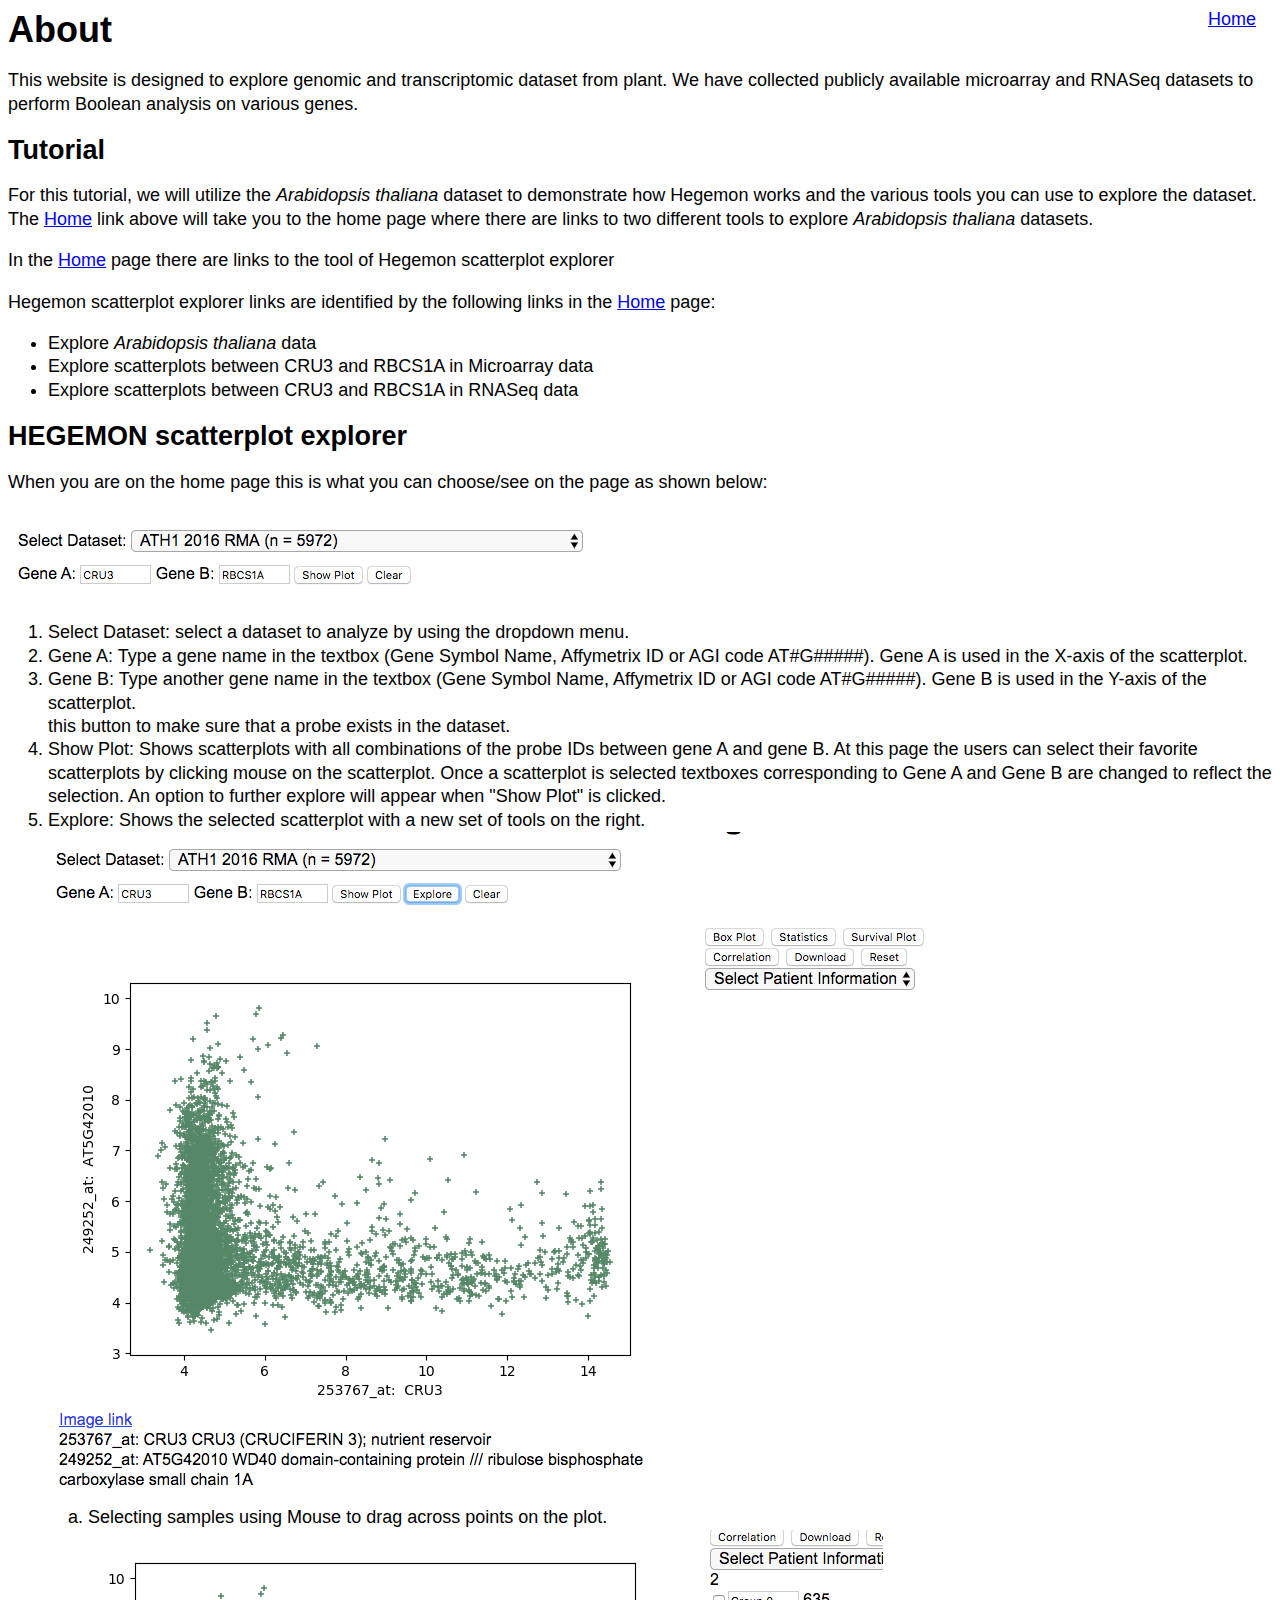
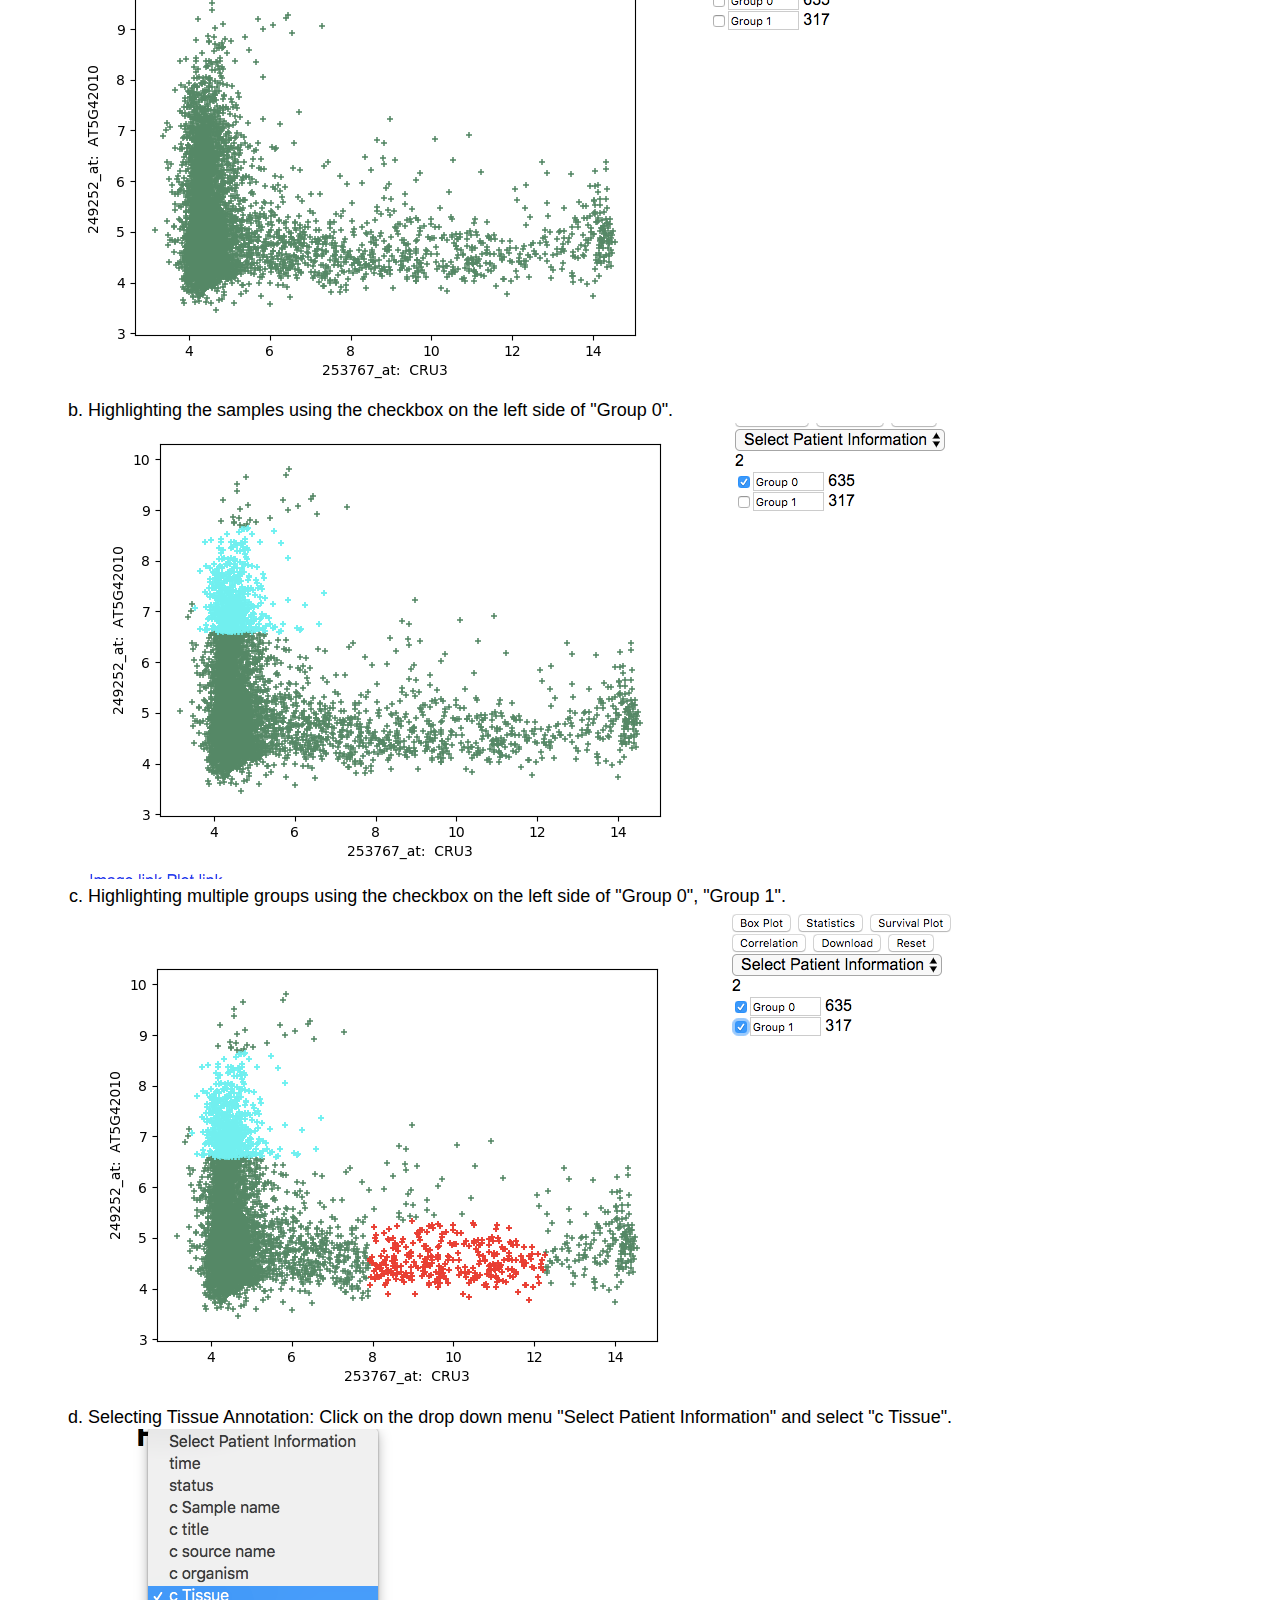
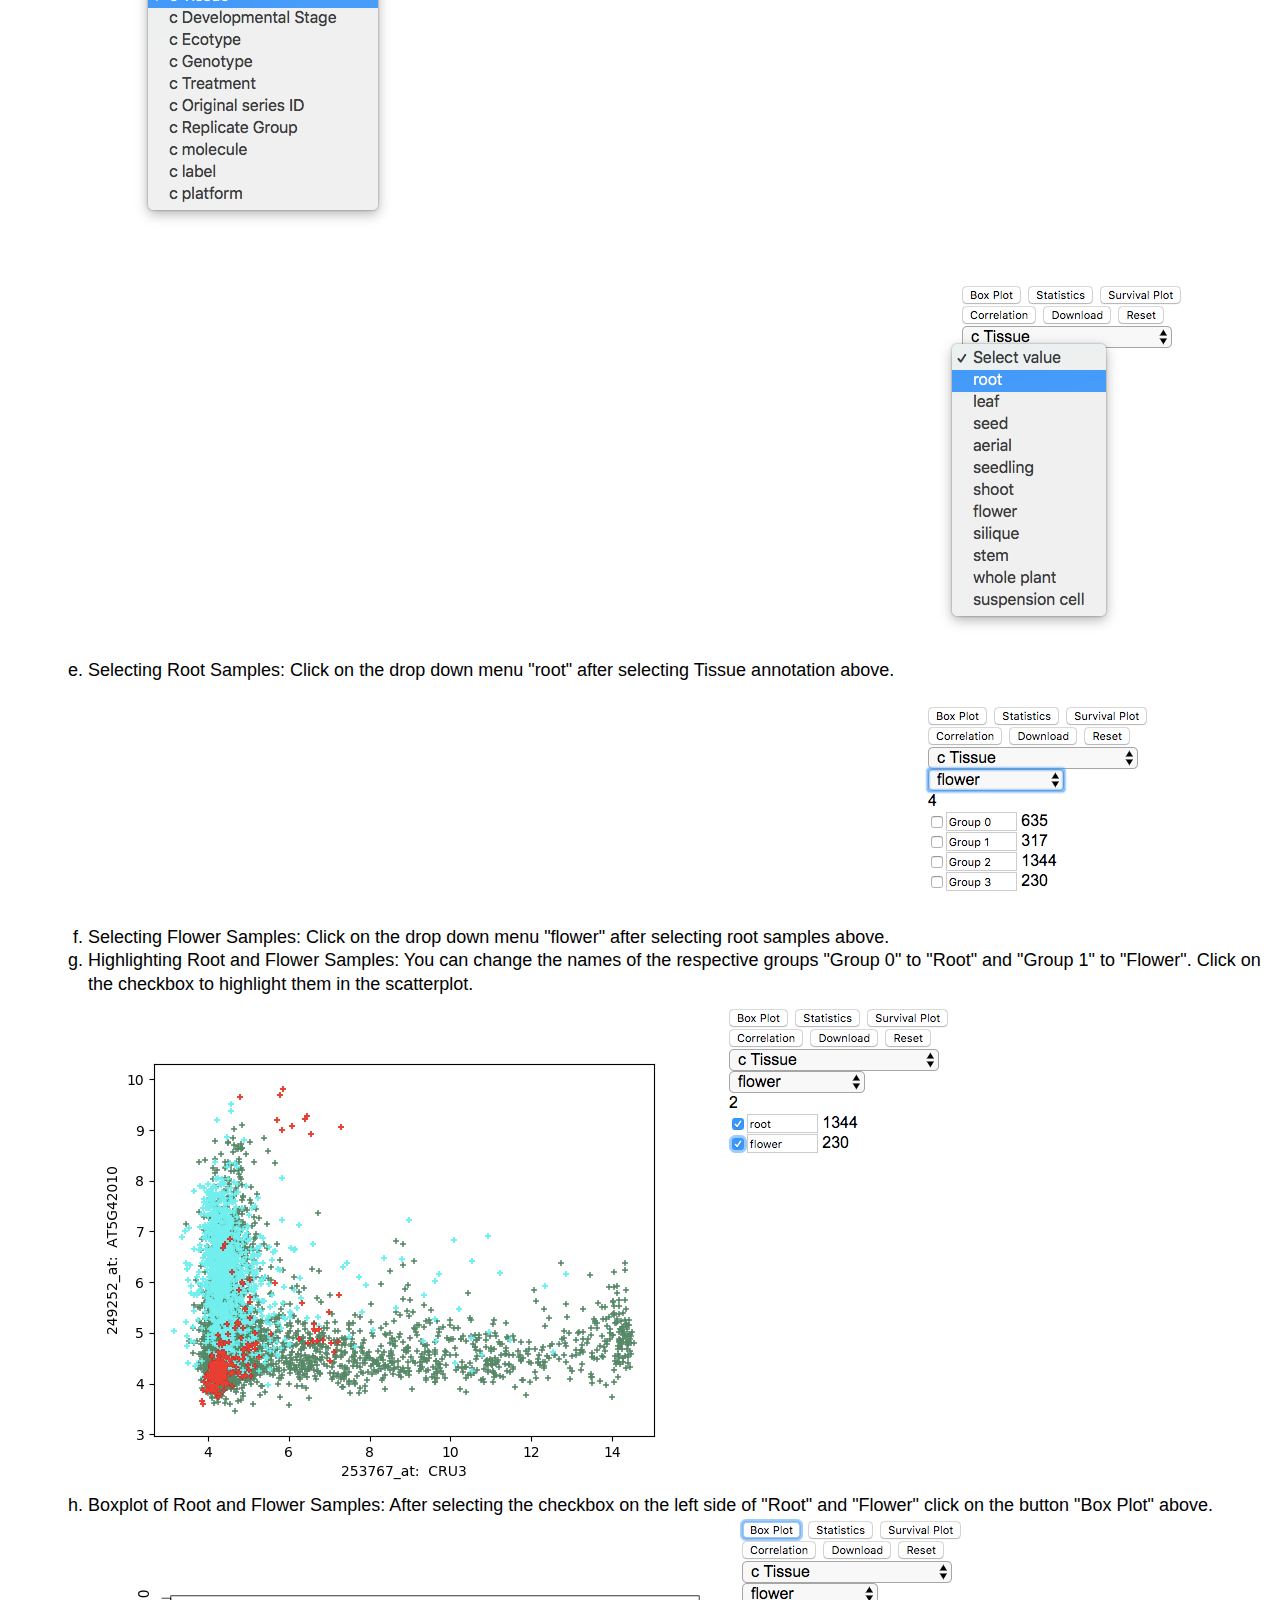
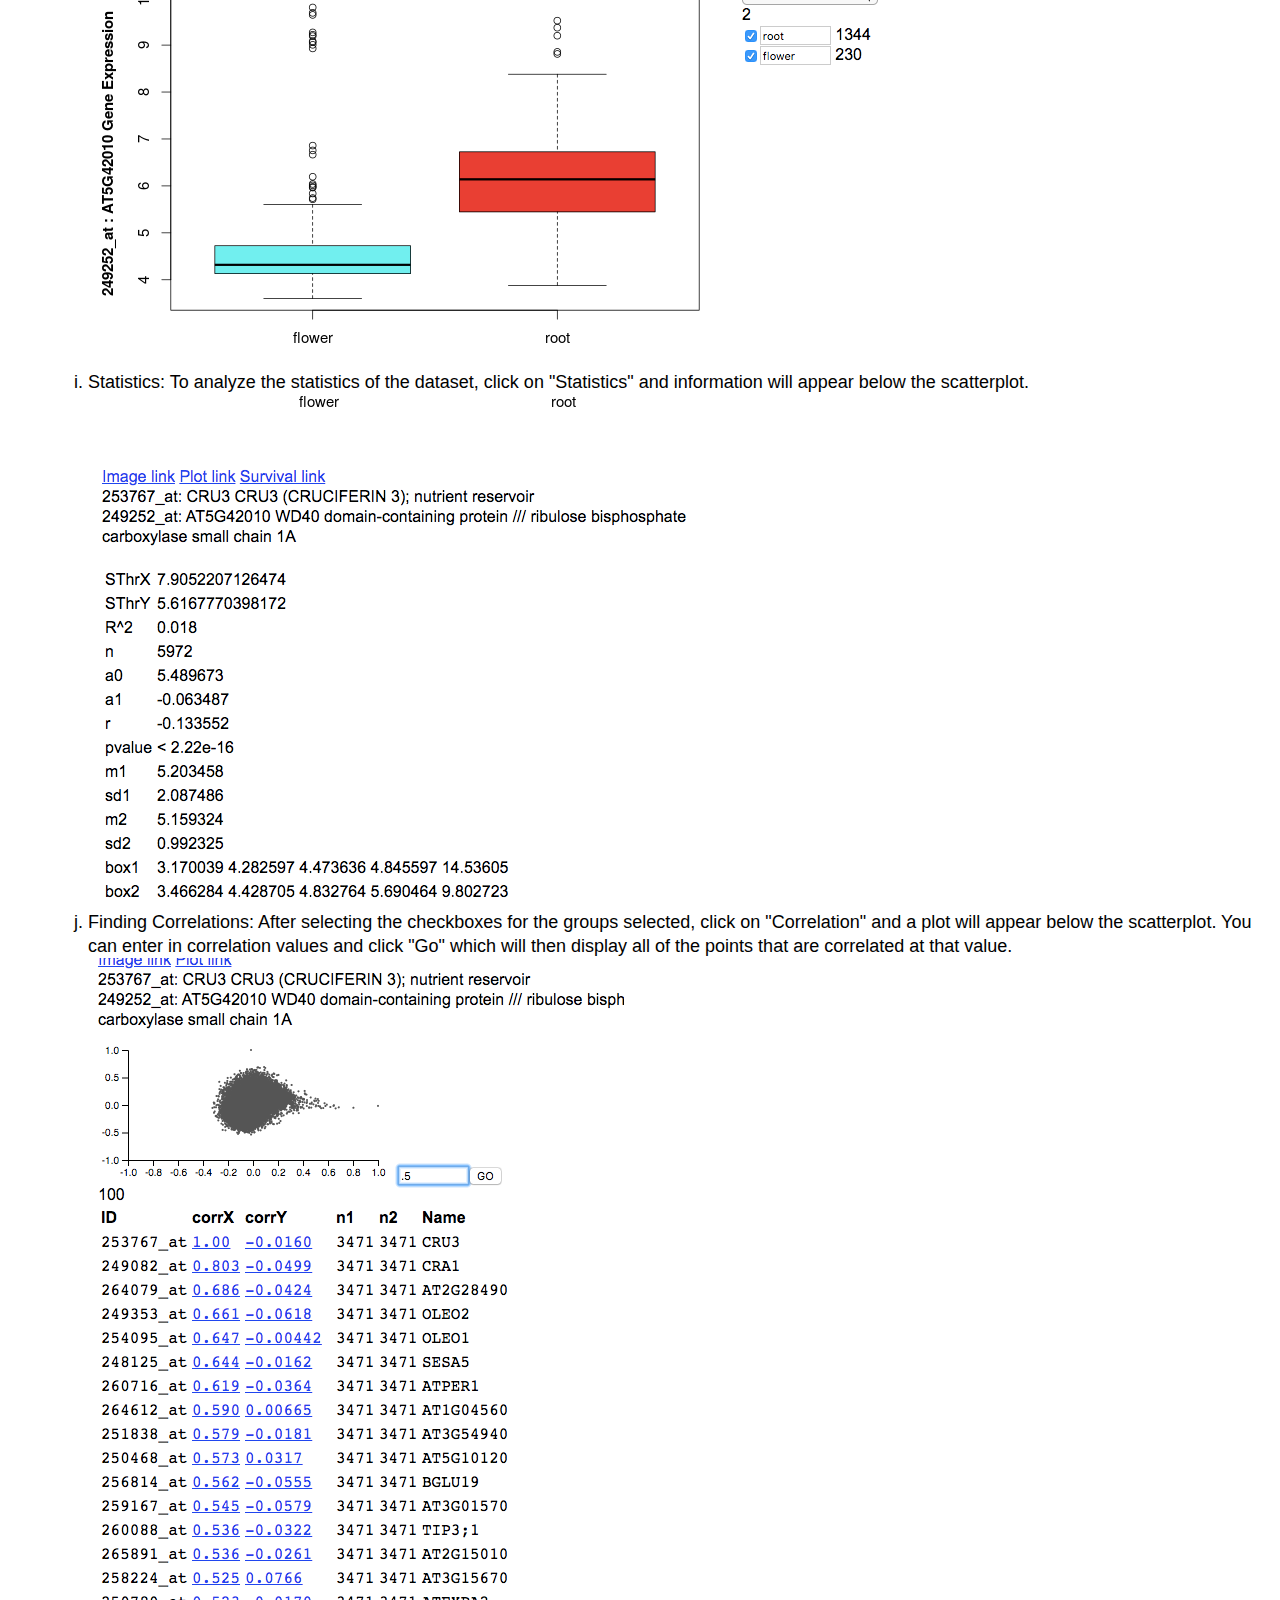
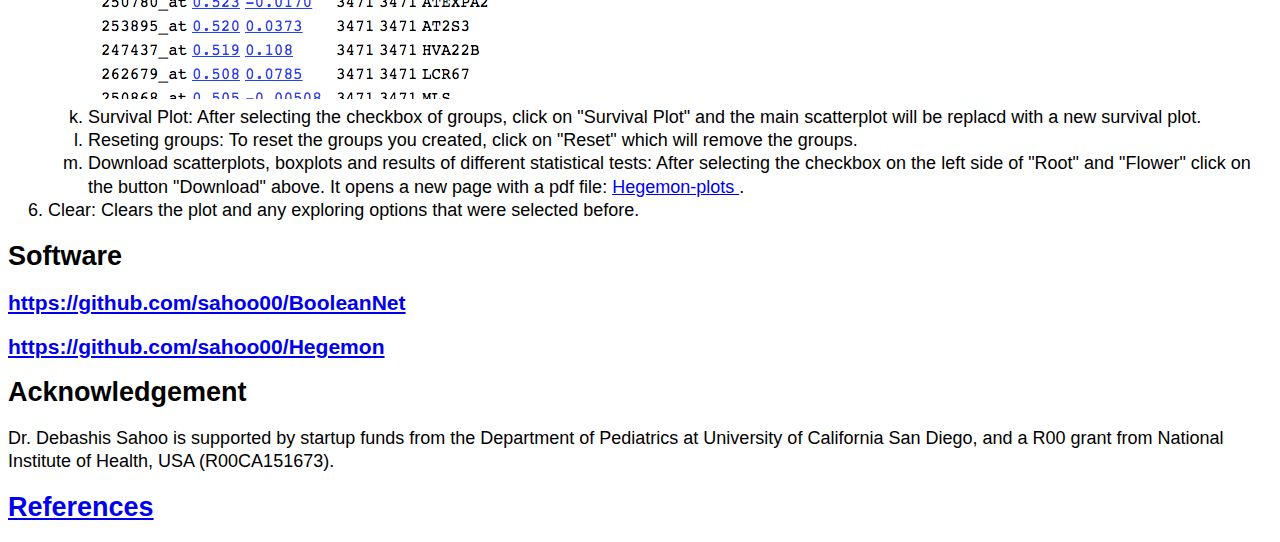
==== about.html @ cadacfa5 "Setting up explore and about pages" ====
<!DOCTYPE html>
<html>
<head>
<meta charset="utf-8"/>
<title> Analysis of Plant Gene Expression Data </title>
<meta name="description" content="Header Navigation">
<meta name="author" content="Debashis Sahoo"/>
<meta name="viewport" content="width=device-width; initial-scale=1; maximum-scale=1"/>

<style>
#head1 {
  display: inline-block;
  margin-top: 10px;
  margin-bottom: 10px;
}
#menu {
  display: inline-block;
  margin-left:40px;
  vertical-align: top;
  float:right;
  clear: left;
}
#menu-item {
  display: inline-block;
  width: 80px;
  text-align:center;
}
#menu-item:hover {
  background-color: yellow;
}
#im-plant {
  float:right;
  clear: left;
  display: block;
  vertical-align: top;
  margin:0px;
  height:40px;
}
#footer {
  margin-top:400px;
}
p {
  color: #000;
  font: 18px/1.3em Arial, Helvetica, sans-serif;
}
body {
  color: #000;
  font: 18px/1.3em Arial, Helvetica, sans-serif;
}
</style>
</head>
<body>
<div id="header">
<h1 id="head1"> About </h1>
<div id="menu">
<div id="menu-item"> <a href="explore.php"> Home </a> </div>
</div>
</div>

<p>
This website is designed to explore genomic and transcriptomic dataset
from plant. We have collected publicly available
microarray and RNASeq datasets to perform Boolean analysis on various genes.
</p>

<h2> Tutorial </h2>
<p>
For this tutorial, we will utilize the <em>Arabidopsis thaliana</em> 
dataset to demonstrate how Hegemon works and the various tools you can use to explore the dataset. 
The <a href="explore.php">Home</a> link above will take you to the home page where there are links to two
different tools to explore <em>Arabidopsis thaliana</em> datasets.
</p>

<p>
In the <a href="explore.php">Home</a> page there are links to the tool of 
Hegemon scatterplot explorer
</p>

<p>
Hegemon scatterplot explorer links are identified by the following links in the
<a href="explore.php">Home</a> page:
<ul>
<li> Explore <em>Arabidopsis thaliana</em> data </li>
<li> Explore scatterplots between CRU3 and RBCS1A in Microarray data </li>
<li> Explore scatterplots between CRU3 and RBCS1A in RNASeq data </li>
</ul>
</p>

<h2> HEGEMON scatterplot explorer </h2>
<p> When you are on the home page this is what you can choose/see on the page as shown below:
</p>
<img src="Images/booleanpic1.png"/>
<ol>
  <li> Select Dataset: select a dataset to analyze by using the dropdown menu. </li>
  <li> Gene A: Type a gene name in the textbox (Gene Symbol Name, Affymetrix ID or AGI code AT#G#####). Gene A is used in the X-axis of the scatterplot.  </li>
  <li> Gene B: Type another gene name in the textbox (Gene Symbol Name, Affymetrix ID or AGI code AT#G#####). Gene B is used in the Y-axis of the scatterplot. </li>
    this button to make sure that a probe exists in the dataset. </li>
  <li> Show Plot: Shows scatterplots with all combinations of the probe IDs
    between gene A and gene B. At this page the users can select their favorite
  scatterplots by clicking mouse on the scatterplot. Once a
  scatterplot is selected textboxes corresponding to
  Gene A and Gene B are changed to reflect
  the selection. An option to further explore will appear when "Show Plot" is clicked.</li>
  <li> Explore: Shows the selected scatterplot with a new set of tools on the
    right.
    <img src="Images/exploretools1.png"/>
    <ol type="a">
      <li> Selecting samples using Mouse to drag across points on the plot.
        <img src="Images/selectGroups.png"/>
      </li>
      <li> Highlighting the samples using the checkbox on the left side of
        "Group 0".
        <img src="Images/select1Group.png"/>
      </li>
      <li> Highlighting multiple groups using the checkbox on the left side of
        "Group 0", "Group 1".
        <img src="Images/select2groups.png"/>
      </li>
      <li> Selecting Tissue Annotation: Click on the drop down menu "Select
        Patient Information" and select "c Tissue".
        <img src="Images/selectTissue.png"/>
      </li>
      <li> Selecting Root Samples: Click on the drop down menu "root" after selecting Tissue annotation above.
        <img src="Images/selectRoot.png"/>
      </li>
      <li> Selecting Flower Samples: Click on the drop down menu "flower" after
        selecting root samples above.
        <img src="Images/flowerSample.png"/>
      </li>
      <li> Highlighting Root and Flower Samples: You can change the names of the
        respective groups "Group 0" to "Root" and "Group 1" to "Flower". Click
        on the checkbox to highlight them in the scatterplot.
        <img src="Images/changeNames.png"/>
      </li>
      <li> Boxplot of Root and Flower Samples: After selecting the checkbox on
        the left side of "Root" and "Flower" click on the button "Box Plot" above.
        <img src="Images/boxplot.png"/>
      </li>
      <li> Statistics: To analyze the statistics of the dataset, click on "Statistics"
	      and information will appear below the scatterplot.
	      <img src="Images/statistics.png"/>
      </li>
	<li> Finding Correlations: After selecting the checkboxes for the groups selected, 
		click on "Correlation" and a plot will appear below the scatterplot. You can 
		enter in correlation values and click "Go" which will then display all of the points that are
		correlated at that value.
		<img src="Images/correlation.png"/>
	</li>
	<li> Survival Plot: After selecting the checkbox of groups, click on "Survival Plot" and the main scatterplot will be replacd with a new survival plot.
	</li>
	<li> Reseting groups: To reset the groups you created, click on "Reset" which will remove the groups.
	</li>
      <li> Download scatterplots, boxplots and results of different statistical tests: After selecting the checkbox on the left side of "Root" and "Flower" click on the button "Download" above. It opens a new page with a pdf file:
        <a href="Images/Hegemon-plots.pdf"> Hegemon-plots </a>.
      </li>
    </ol>
  </li>
  <li> Clear: Clears the plot and any exploring options that were selected before.
</ol>

<h2> Software </h2>

<h3> <a href="https://github.com/sahoo00/BooleanNet"> https://github.com/sahoo00/BooleanNet </a> </h3>
<h3> <a href="https://github.com/sahoo00/Hegemon"> https://github.com/sahoo00/Hegemon </a> </h3>

<h2> Acknowledgement</h2>

<p>
Dr. Debashis Sahoo is supported by startup funds from the Department of Pediatrics at University of California San Diego, and a R00 grant from National Institute of Health, USA (R00CA151673).
</p>

<h2> <a href="references.html">References</a> </h2>

</body>
</html>
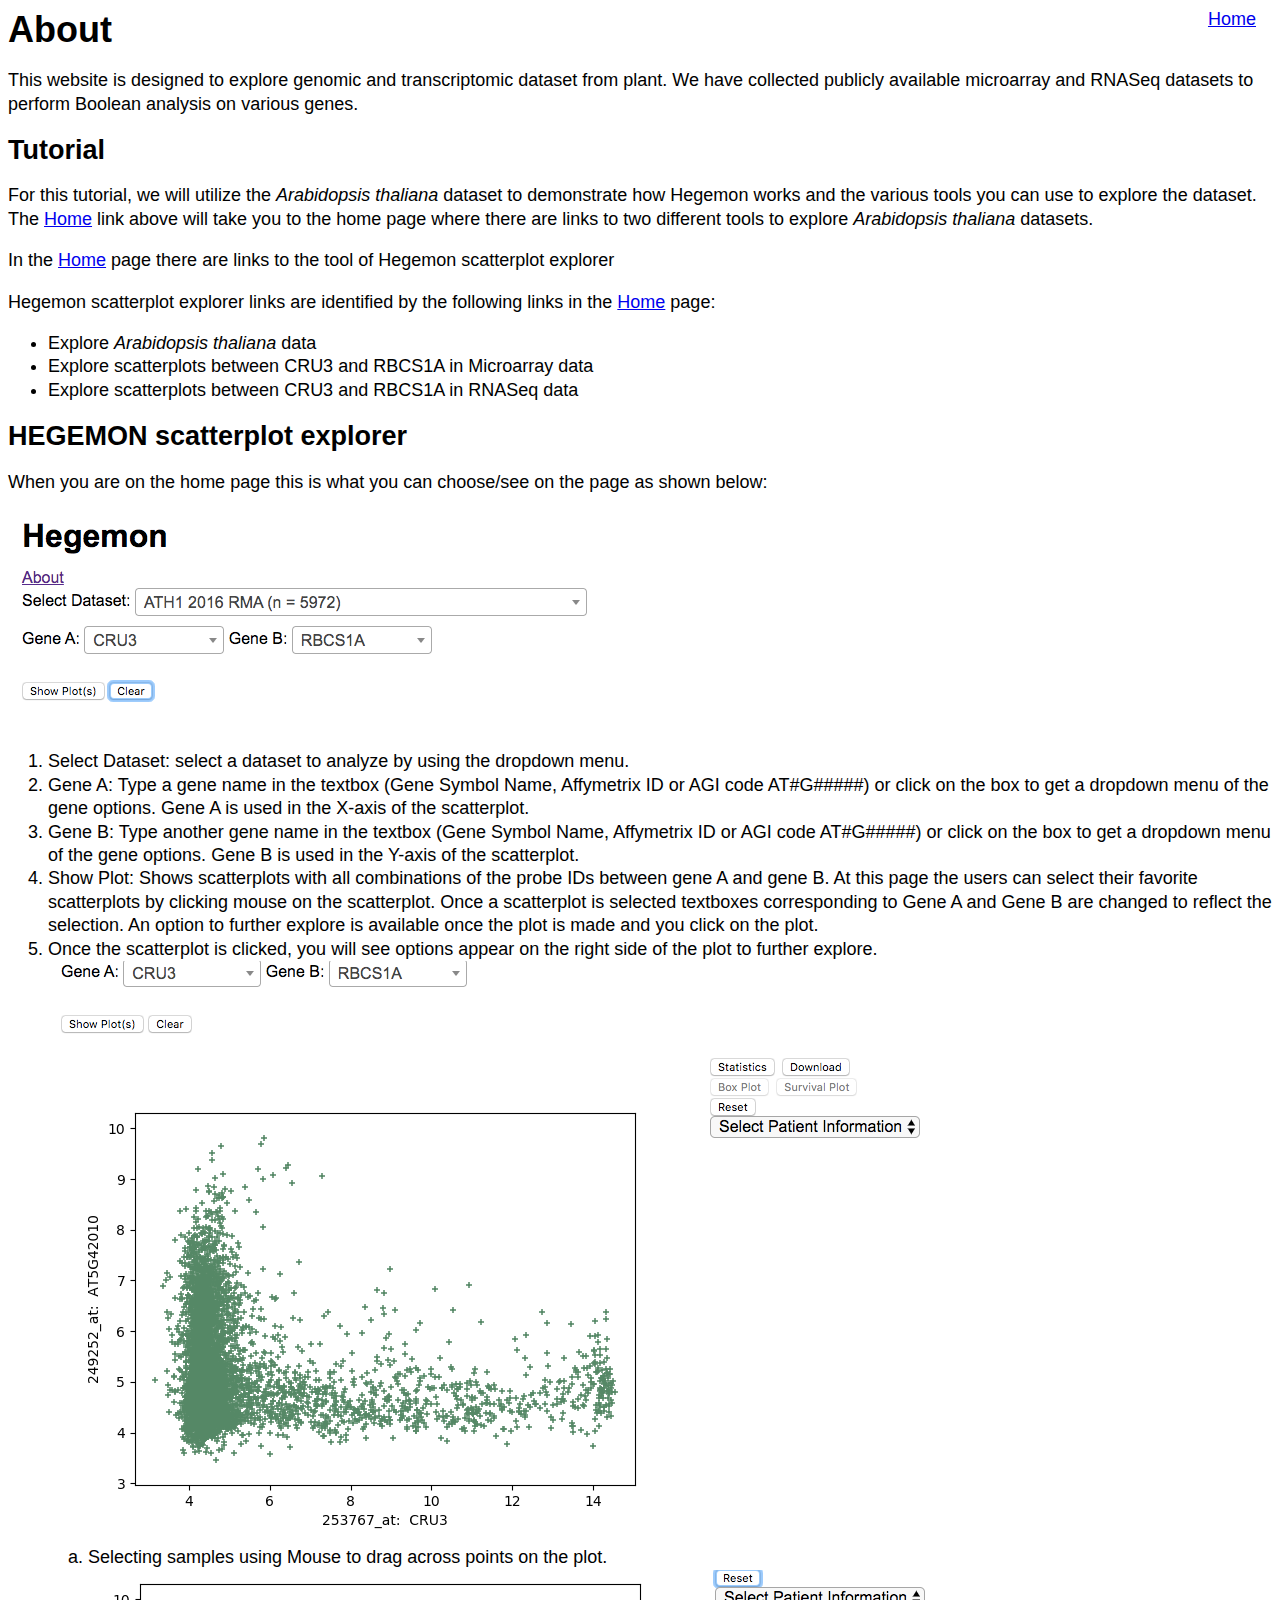
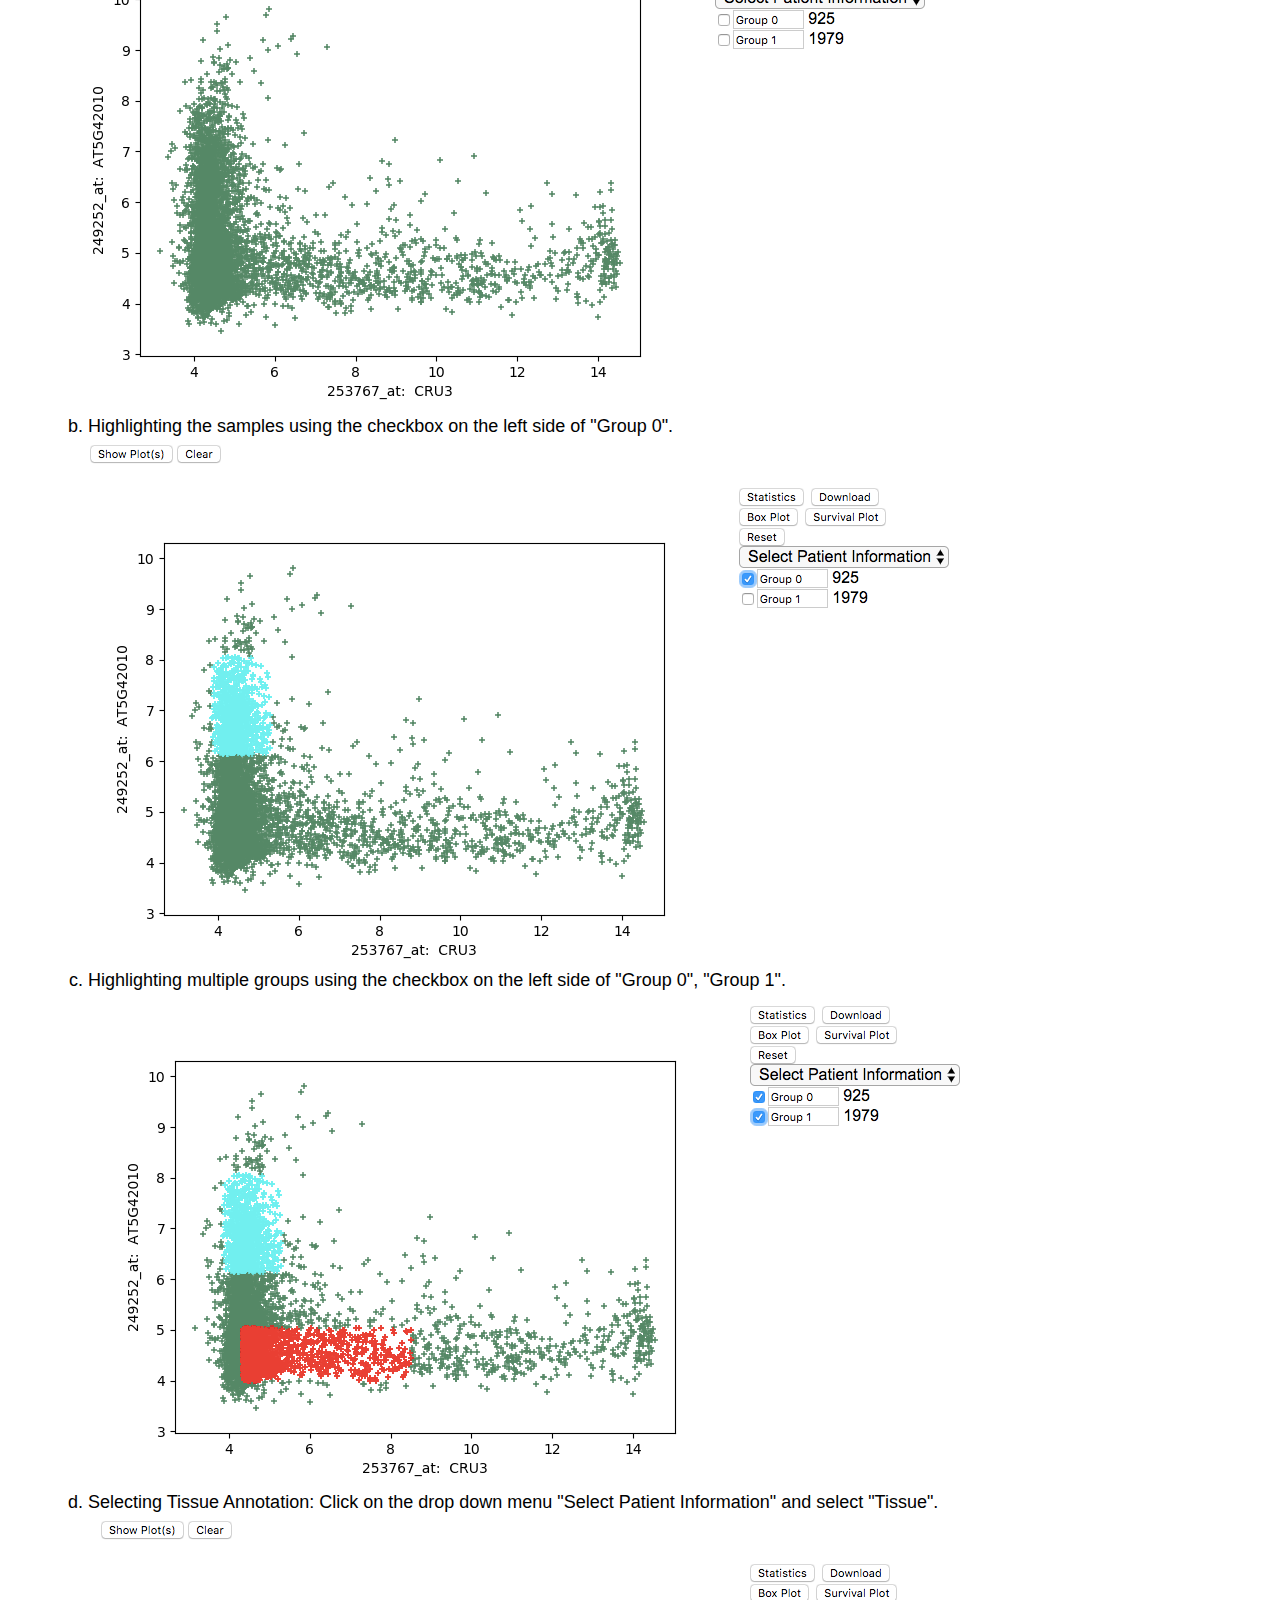
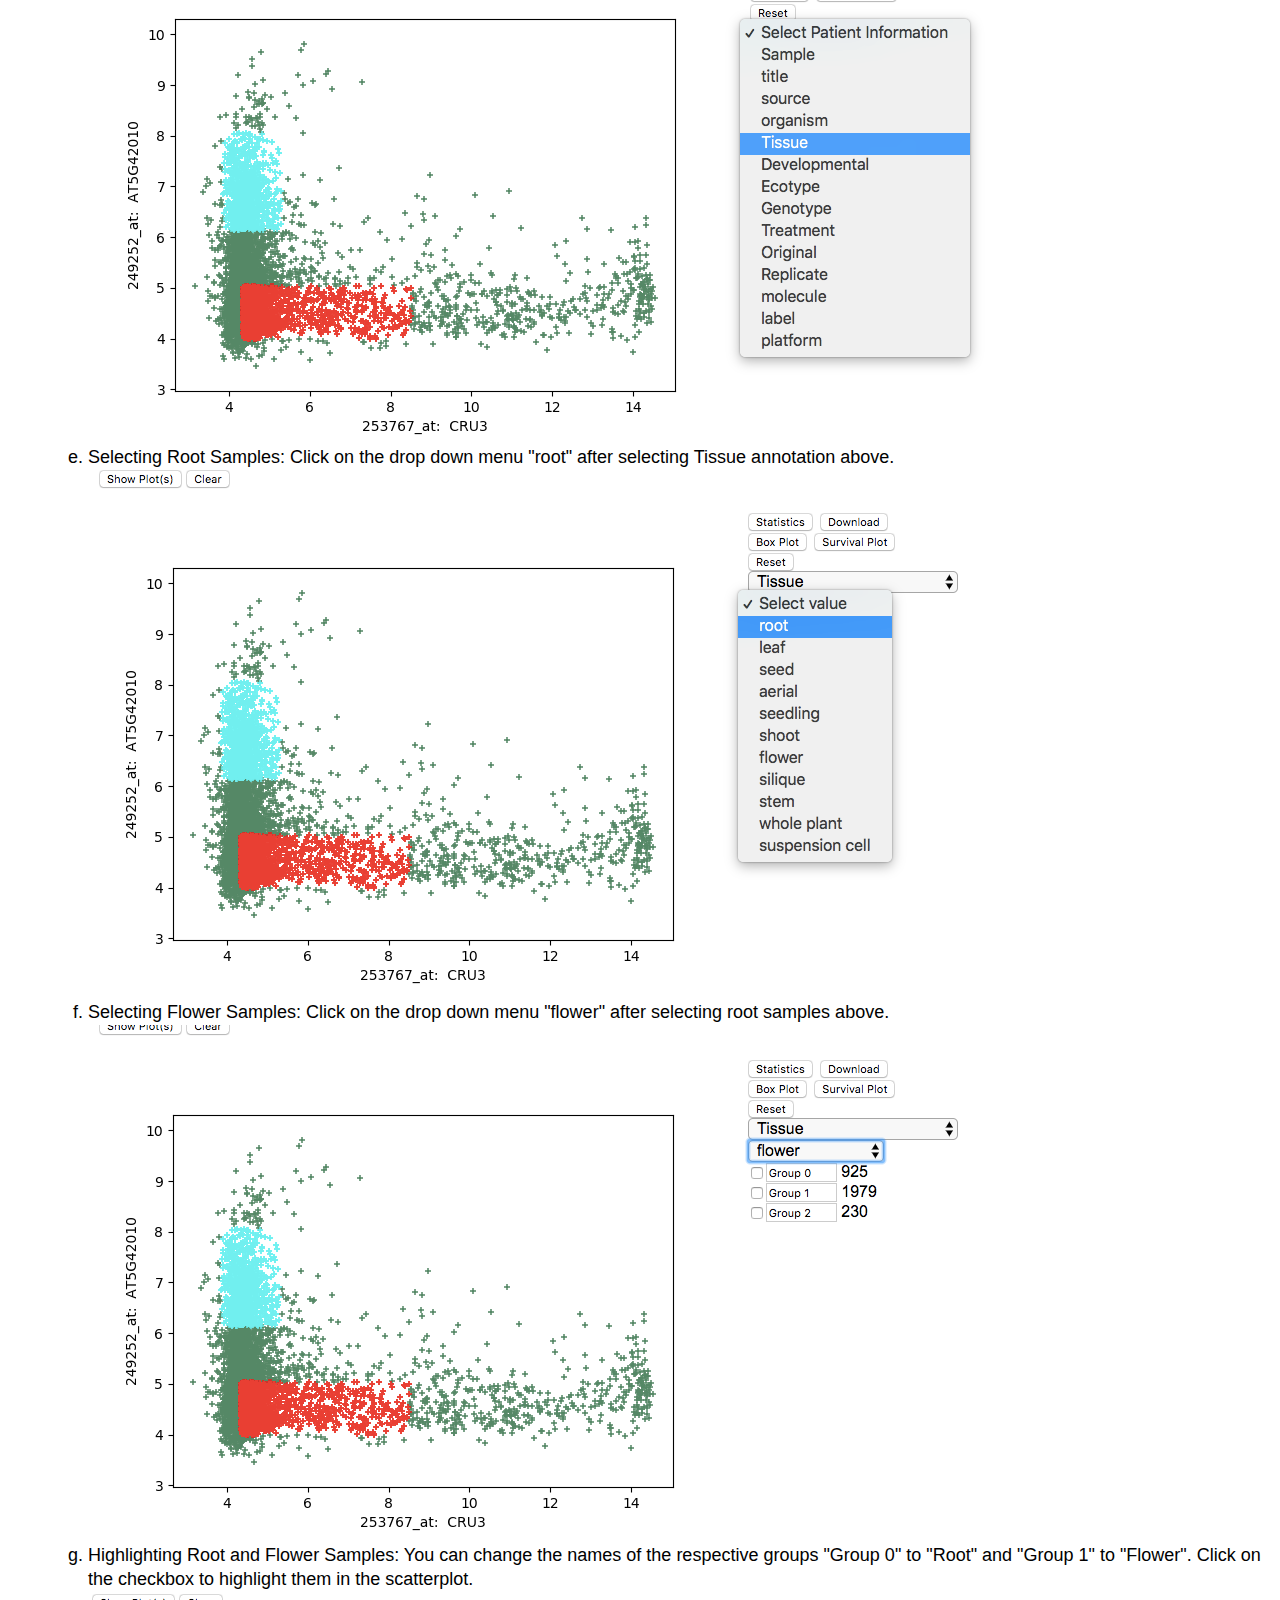
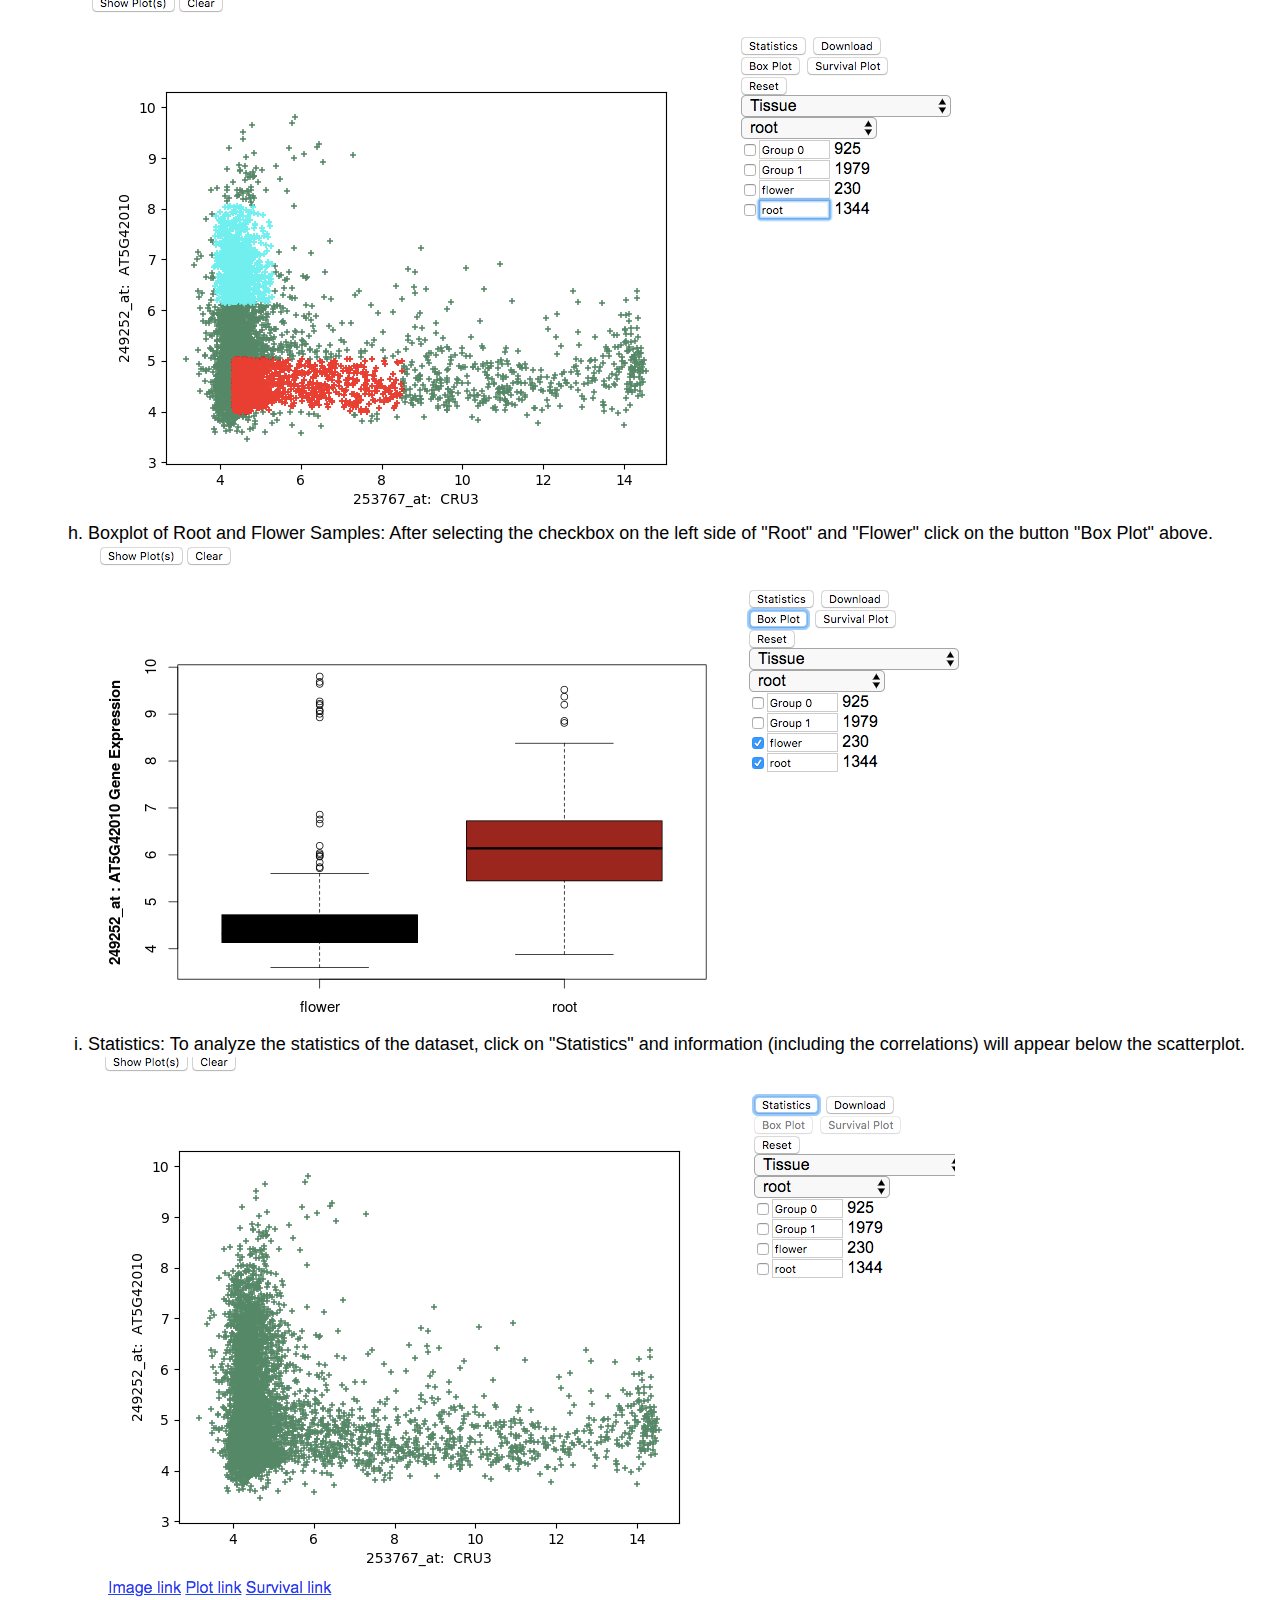
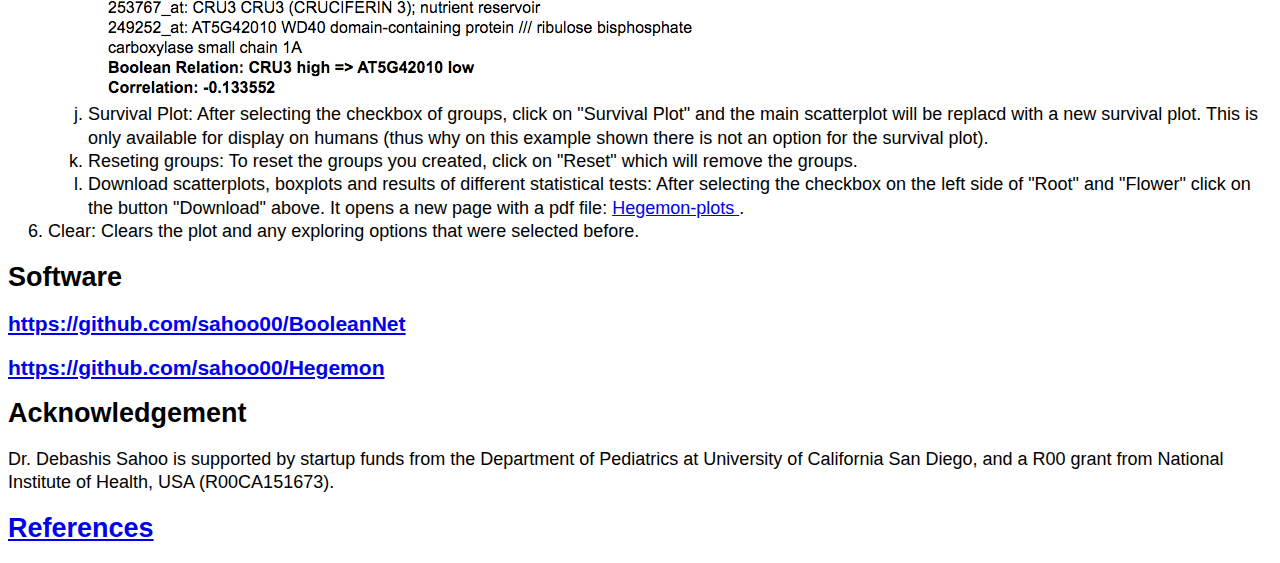
==== commit d0a0449e: "About page and explore feature" ====
--- a/about.html
+++ b/about.html
@@ -92,18 +92,16 @@
 <img src="Images/booleanpic1.png"/>
 <ol>
   <li> Select Dataset: select a dataset to analyze by using the dropdown menu. </li>
-  <li> Gene A: Type a gene name in the textbox (Gene Symbol Name, Affymetrix ID or AGI code AT#G#####). Gene A is used in the X-axis of the scatterplot.  </li>
-  <li> Gene B: Type another gene name in the textbox (Gene Symbol Name, Affymetrix ID or AGI code AT#G#####). Gene B is used in the Y-axis of the scatterplot. </li>
-    this button to make sure that a probe exists in the dataset. </li>
+  <li> Gene A: Type a gene name in the textbox (Gene Symbol Name, Affymetrix ID or AGI code AT#G#####) or click on the box to get a dropdown menu of the gene options. Gene A is used in the X-axis of the scatterplot.  </li>
+  <li> Gene B: Type another gene name in the textbox (Gene Symbol Name, Affymetrix ID or AGI code AT#G#####) or click on the box to get a dropdown menu of the gene options. Gene B is used in the Y-axis of the scatterplot. </li>
   <li> Show Plot: Shows scatterplots with all combinations of the probe IDs
     between gene A and gene B. At this page the users can select their favorite
   scatterplots by clicking mouse on the scatterplot. Once a
   scatterplot is selected textboxes corresponding to
   Gene A and Gene B are changed to reflect
-  the selection. An option to further explore will appear when "Show Plot" is clicked.</li>
-  <li> Explore: Shows the selected scatterplot with a new set of tools on the
-    right.
-    <img src="Images/exploretools1.png"/>
+  the selection. An option to further explore is available once the plot is made and you click on the plot.</li>
+  <li> Once the scatterplot is clicked, you will see options appear on the right side of the plot to further explore.
+    <img src="Images/explore.png"/>
     <ol type="a">
       <li> Selecting samples using Mouse to drag across points on the plot.
         <img src="Images/selectGroups.png"/>
@@ -114,10 +112,10 @@
       </li>
       <li> Highlighting multiple groups using the checkbox on the left side of
         "Group 0", "Group 1".
-        <img src="Images/select2groups.png"/>
+        <img src="Images/select2Groups.png"/>
       </li>
       <li> Selecting Tissue Annotation: Click on the drop down menu "Select
-        Patient Information" and select "c Tissue".
+        Patient Information" and select "Tissue".
         <img src="Images/selectTissue.png"/>
       </li>
       <li> Selecting Root Samples: Click on the drop down menu "root" after selecting Tissue annotation above.
@@ -125,7 +123,7 @@
       </li>
       <li> Selecting Flower Samples: Click on the drop down menu "flower" after
         selecting root samples above.
-        <img src="Images/flowerSample.png"/>
+        <img src="Images/flowerSamp.png"/>
       </li>
       <li> Highlighting Root and Flower Samples: You can change the names of the
         respective groups "Group 0" to "Root" and "Group 1" to "Flower". Click
@@ -137,16 +135,10 @@
         <img src="Images/boxplot.png"/>
       </li>
       <li> Statistics: To analyze the statistics of the dataset, click on "Statistics"
-	      and information will appear below the scatterplot.
+	      and information (including the correlations) will appear below the scatterplot.
 	      <img src="Images/statistics.png"/>
       </li>
-	<li> Finding Correlations: After selecting the checkboxes for the groups selected, 
-		click on "Correlation" and a plot will appear below the scatterplot. You can 
-		enter in correlation values and click "Go" which will then display all of the points that are
-		correlated at that value.
-		<img src="Images/correlation.png"/>
-	</li>
-	<li> Survival Plot: After selecting the checkbox of groups, click on "Survival Plot" and the main scatterplot will be replacd with a new survival plot.
+	<li> Survival Plot: After selecting the checkbox of groups, click on "Survival Plot" and the main scatterplot will be replacd with a new survival plot. This is only available for display on humans (thus why on this example shown there is not an option for the survival plot).
 	</li>
 	<li> Reseting groups: To reset the groups you created, click on "Reset" which will remove the groups.
 	</li>
